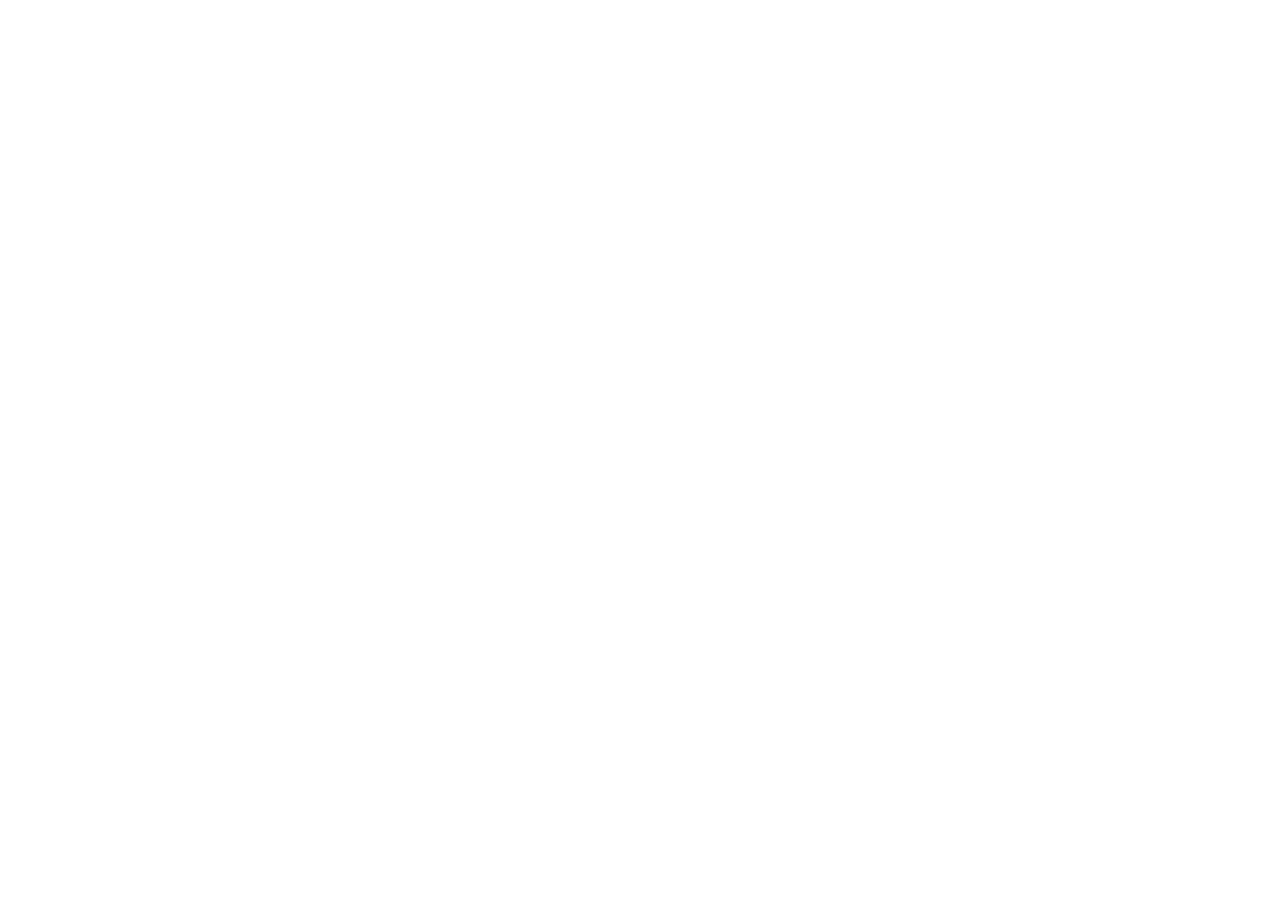
==== index.html @ 88bfab3a "Iniciei o projeto" ====
<!DOCTYPE html>
<html lang="pt-br">
<head>
    <meta charset="UTF-8">
    <meta name="viewport" content="width=device-width, initial-scale=1.0">
    <title>Projeto Redes Sociais</title>
    <link rel="shortcut icon" href="favicon.ico" type="image/x-icon">
    <link rel="stylesheet" href="style.css">
</head>
<body>
    
</body>
</html>
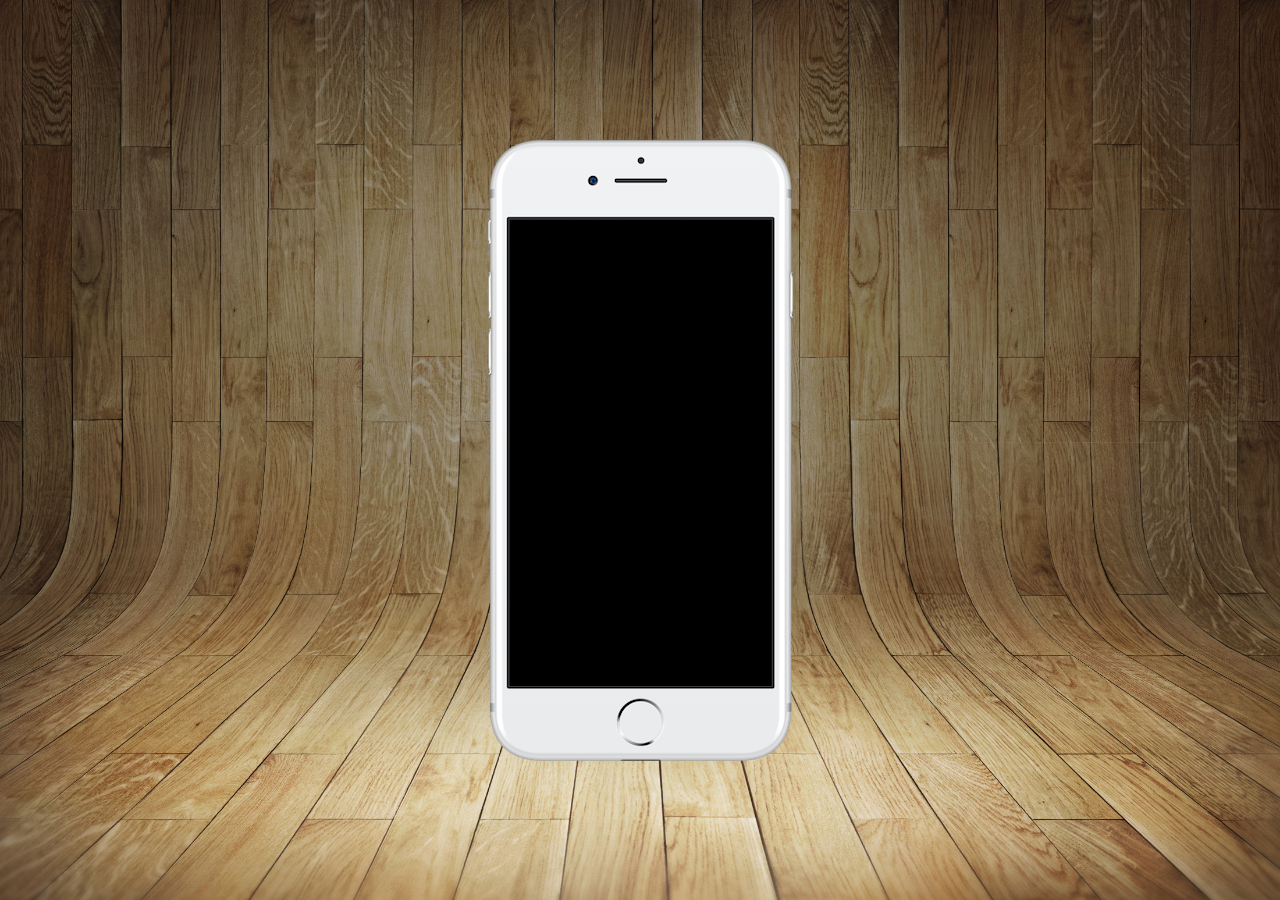
==== commit 6ed1504d: "Inicio" ====
--- a/index.html
+++ b/index.html
@@ -8,6 +8,13 @@
     <link rel="stylesheet" href="style.css">
 </head>
 <body>
-    
+    <main>
+        <section id="phone">
+
+        </section>
+        <section id="botoes">
+
+        </section>
+    </main>
 </body>
 </html>--- a/style.css
+++ b/style.css
@@ -0,0 +1,23 @@
+@charset "UTF-8";
+
+* {
+    margin: 0px;
+    padding: 0px;
+}
+
+body {
+    background: url(imagens/fundo-madeira.jpg);
+    position: relative;
+    background-size: cover;
+    background-attachment: fixed;
+    background-position: top center;
+}
+
+main {
+    height: 100vh;
+    width: 100vw;
+    background: url(imagens/frame-iphone.png);
+    background-repeat: no-repeat;
+    background-attachment: fixed;
+    background-position: center;
+}
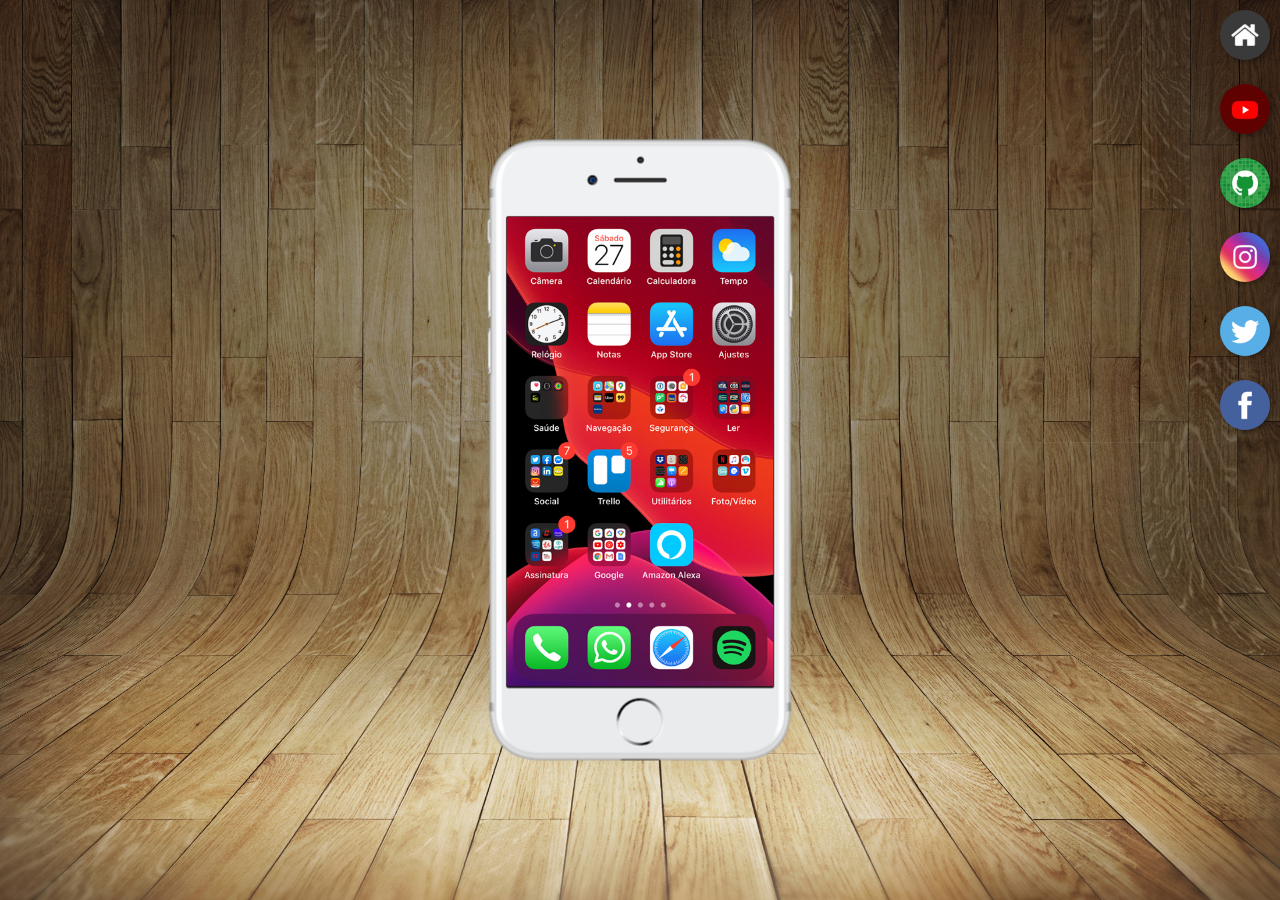
==== commit 5bd5abd3: "Criados botoes" ====
--- a/index.html
+++ b/index.html
@@ -10,10 +10,17 @@
 <body>
     <main>
         <section id="phone">
-
+            <iframe src="home.html" frameborder="0" name="tela" id="tela">
+                Seu navegador não é compatível com isso!
+            </iframe>
         </section>
         <section id="botoes">
-
+            <a href="#" target="tela"><img src="imagens/logo-home.jpg" alt="home"></a><br>
+            <a href="#" target="tela"> <img src="imagens/logo-youtube.jpg" alt="youtube"></a><br>
+            <a href="#" target="tela"> <img src="imagens/logo-github.jpg" alt="github"></a><br>
+            <a href="#" target="tela"> <img src="imagens/logo-instagram.jpg" alt="instagram"></a><br>
+            <a href="#" target="tela"> <img src="imagens/logo-twitter.jpg" alt="twitter"></a><br>
+            <a href="#" target="tela"> <img src="imagens/logo-facebook.jpg" alt="facebook"></a><br>
         </section>
     </main>
 </body>
--- a/style.css
+++ b/style.css
@@ -16,8 +16,45 @@
 main {
     height: 100vh;
     width: 100vw;
-    background: url(imagens/frame-iphone.png);
     background-repeat: no-repeat;
     background-attachment: fixed;
     background-position: center;
 }
+
+section#phone {
+    position: absolute;
+    top: 50%;
+    left: 50%;
+    transform: translate(-50%, -50%);
+    background: url(imagens/frame-iphone.png) no-repeat;
+    width: 311px;
+    height: 627px;
+}
+
+iframe#tela {
+    position: relative;
+    top: 80px;
+    left: 22px;
+    width: 267px;
+    height: 470px;
+    
+}
+
+section#botoes img {
+    width: 50px;
+    margin: 10px;
+    border-radius: 50%;
+    box-shadow: 2px 2px 5px rgba(0, 0, 0, 0.350);
+    box-sizing: border-box;
+}
+
+section#botoes img:hover {
+    border: 2px solid rgba(255, 255, 255, 0.562);
+    transform: translate(-3px, -3px);
+    box-shadow: 5px 5px 10px rgba(0, 0, 0, 0.350);
+    transition: 0.2s;
+}
+
+section#botoes {
+    text-align: right;
+}